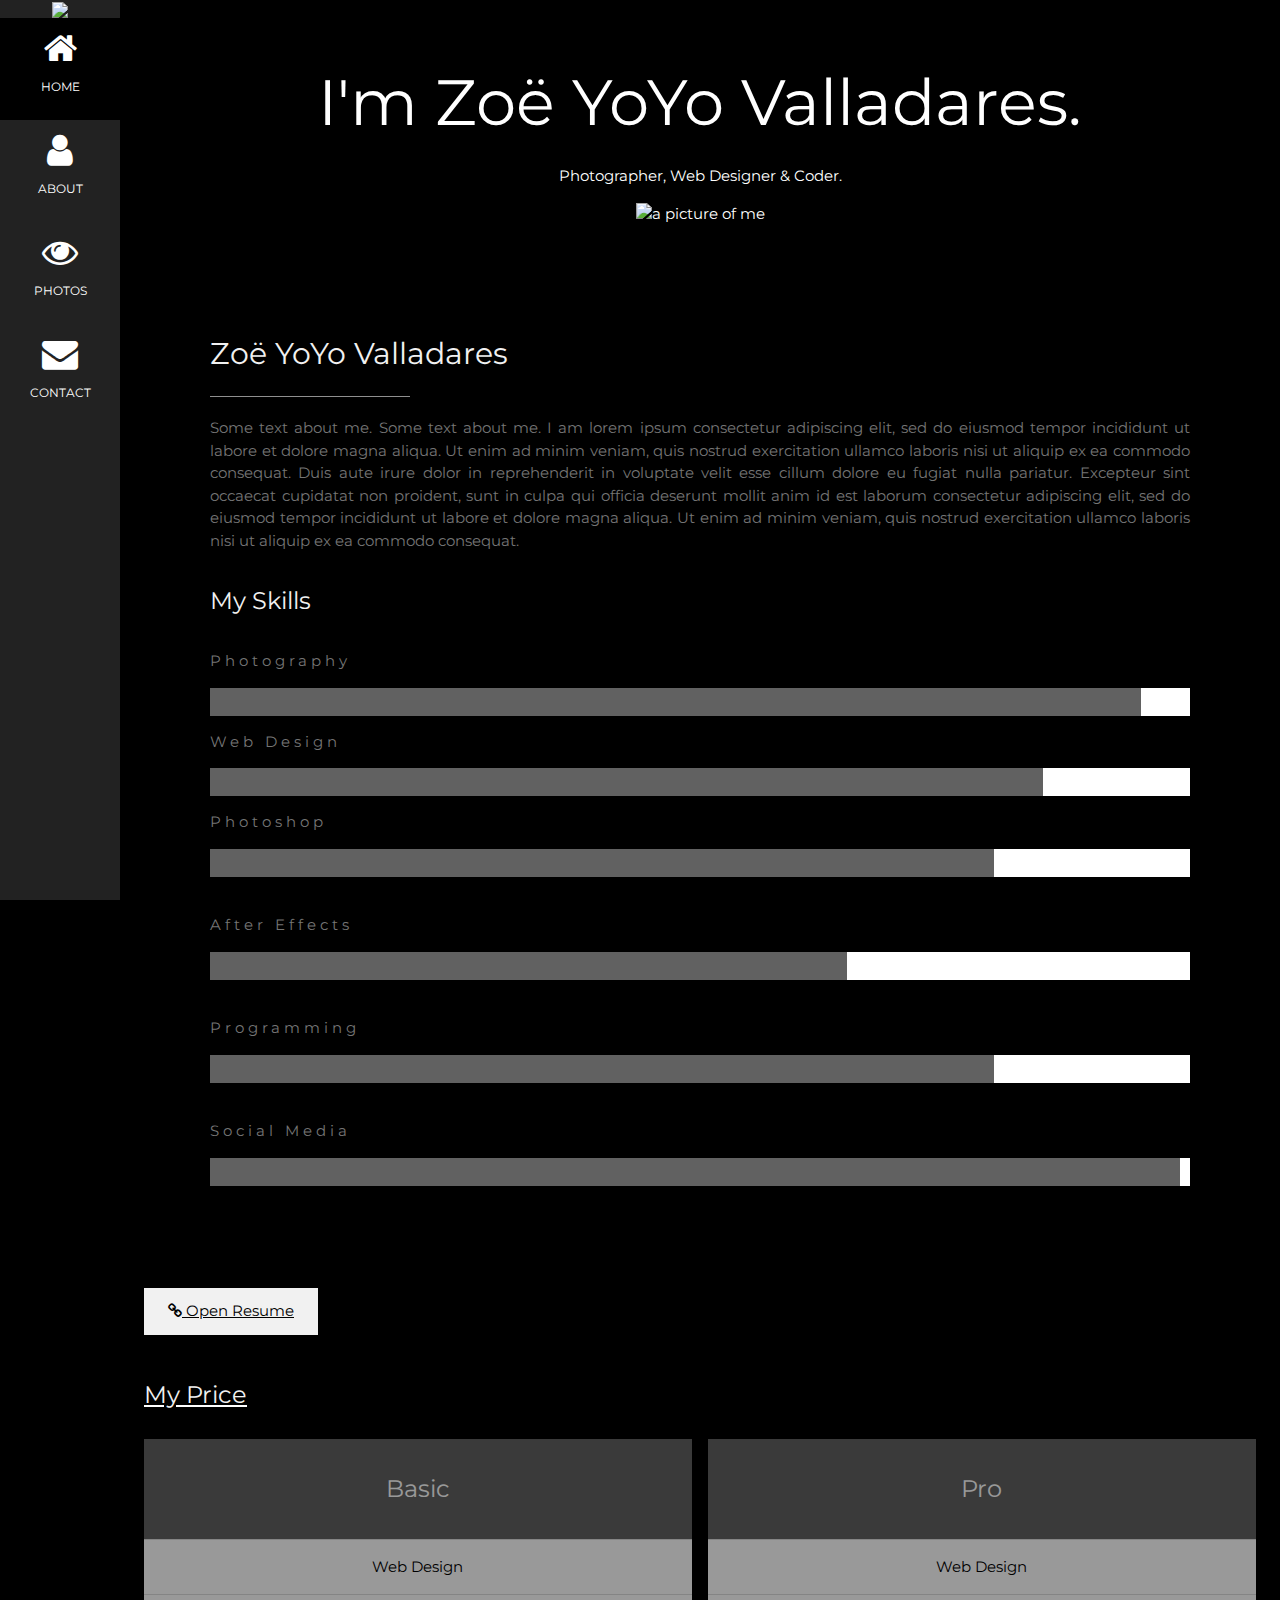
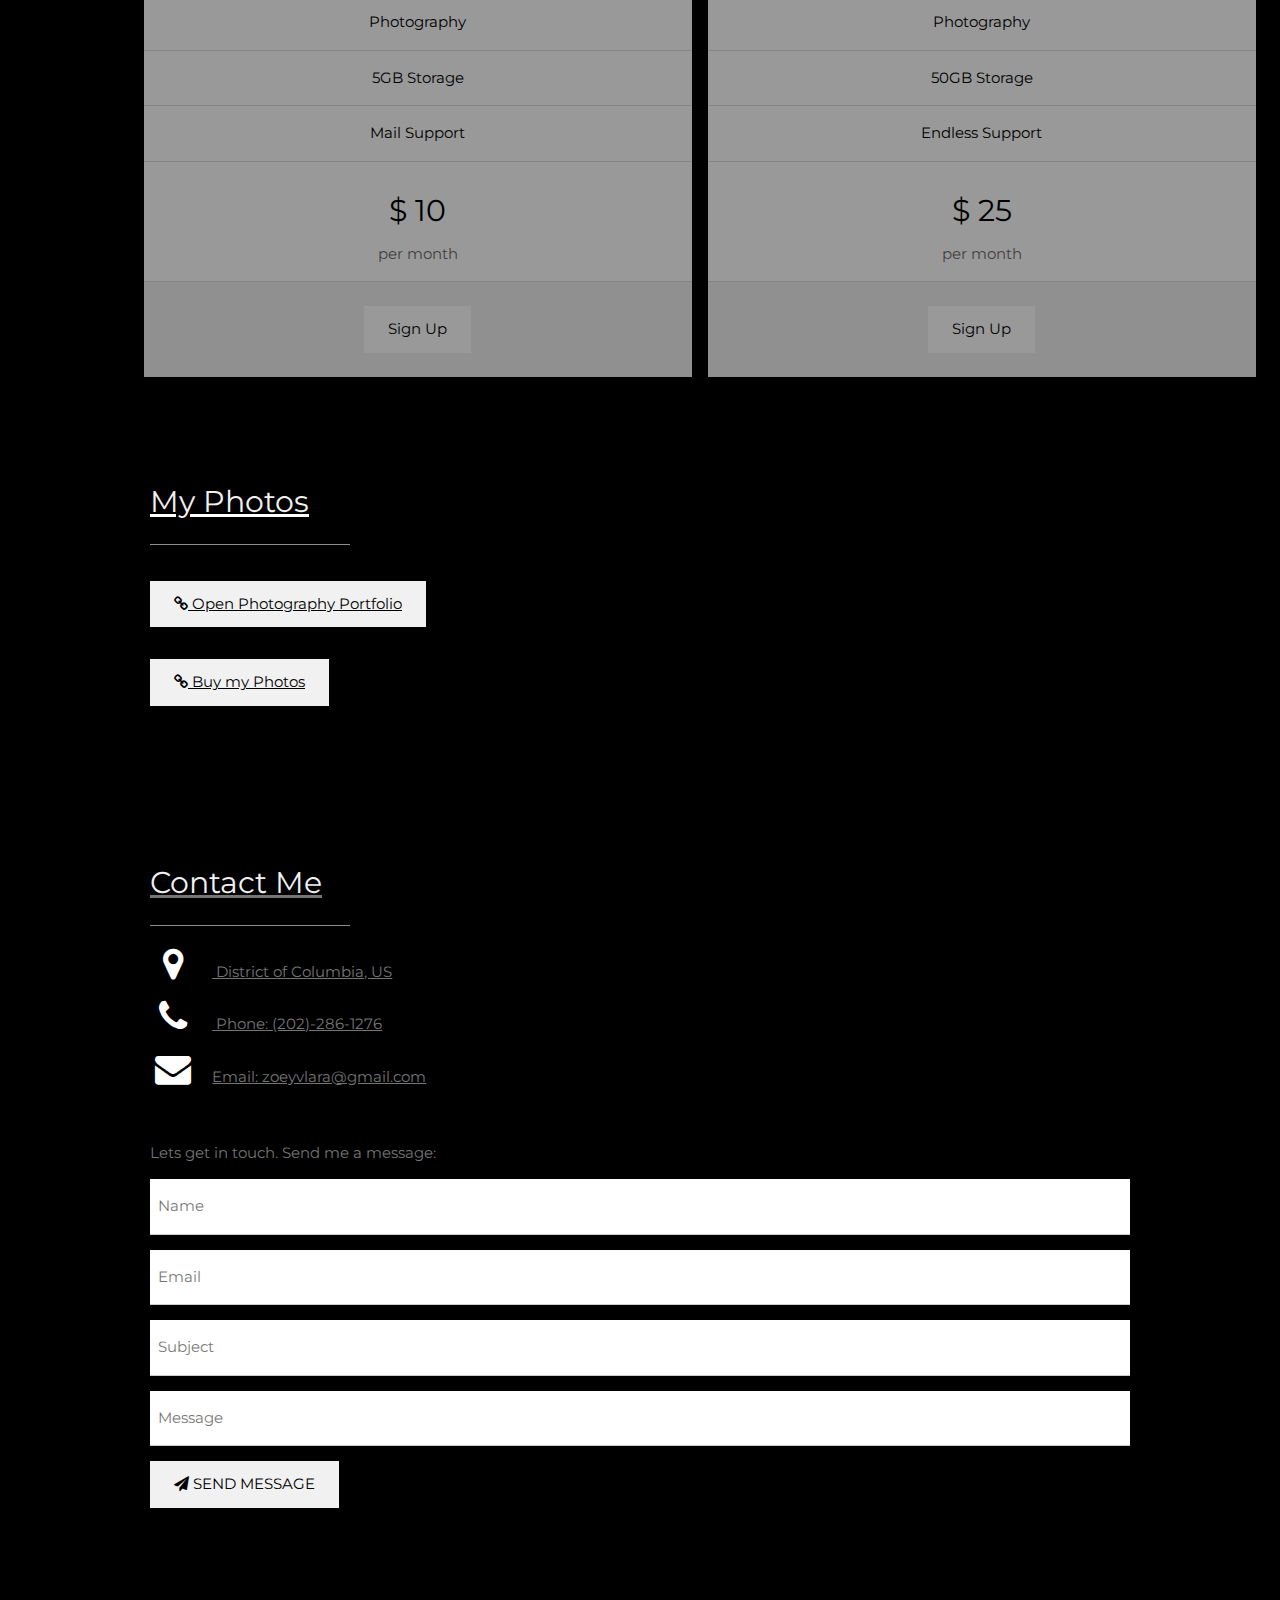
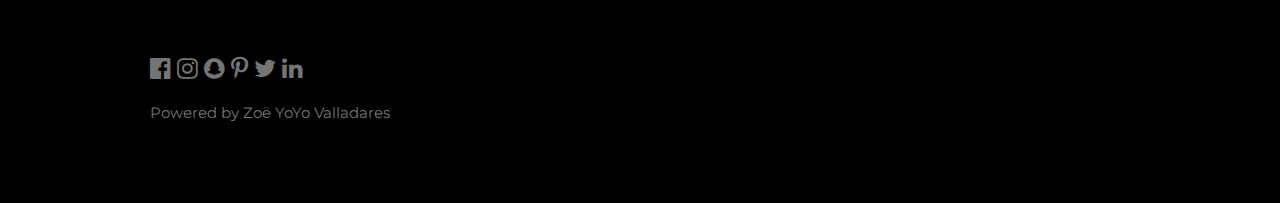
==== index.html @ cc7127c2 "first" ====
<!DOCTYPE html>
<html>
<title>Zoë Valladares</title>
<meta charset="UTF-8">
<meta name="viewport" content="width=device-width, initial-scale=1">
<link rel="stylesheet" href="main.css">
<link rel="stylesheet" href="https://fonts.googleapis.com/css?family=Montserrat">
<link rel="stylesheet" href="https://cdnjs.cloudflare.com/ajax/libs/font-awesome/4.7.0/css/font-awesome.min.css">
<style>
body, h1,h2,h3,h4,h5,h6 {font-family: "Montserrat", sans-serif}
.w3-row-padding img {margin-bottom: 12px}
/* Set the width of the sidebar to 120px */
.w3-sidebar {width: 120px;background: #222;}
/* Add a left margin to the "page content" that matches the width of the sidebar (120px) */
#main {margin-left: 120px}
/* Remove margins from "page content" on small screens */
@media only screen and (max-width: 600px) {#main {margin-left: 0}}
</style>
<body class="w3-black">

<!-- Icon Bar (Sidebar - hidden on small screens) -->
<nav class="w3-sidebar w3-bar-block w3-small w3-hide-small w3-center">
  <!-- Avatar image in top left corner -->
  <img src="me2.jpg" style="width:100%">
  <a href="#" class="w3-bar-item w3-button w3-padding-large w3-black">
    <i class="fa fa-home w3-xxlarge"></i>
    <p>HOME</p>
  </a>
  <a href="#about" class="w3-bar-item w3-button w3-padding-large w3-hover-black">
    <i class="fa fa-user w3-xxlarge"></i>
    <p>ABOUT</p>
  </a>
  <a href="#photos" class="w3-bar-item w3-button w3-padding-large w3-hover-black">
    <i class="fa fa-eye w3-xxlarge"></i>
    <p>PHOTOS</p>
  </a>
  <a href="#contact" class="w3-bar-item w3-button w3-padding-large w3-hover-black">
    <i class="fa fa-envelope w3-xxlarge"></i>
    <p>CONTACT</p>
  </a>
</nav>

<!-- Navbar on small screens (Hidden on medium and large screens) -->
<div class="w3-top w3-hide-large w3-hide-medium" id="myNavbar">
  <div class="w3-bar w3-black w3-opacity w3-hover-opacity-off w3-center w3-small">
    <a href="#" class="w3-bar-item w3-button" style="width:25% !important">HOME</a>
    <a href="#about" class="w3-bar-item w3-button" style="width:25% !important">ABOUT</a>
    <a href="#photos" class="w3-bar-item w3-button" style="width:25% !important">PHOTOS</a>
    <a href="#contact" class="w3-bar-item w3-button" style="width:25% !important">CONTACT</a>
  </div>
</div>

<!-- Page Content -->
<div class="w3-padding-large" id="main">
  <!-- Header/Home -->
  <header class="w3-container w3-padding-32 w3-center w3-black" id="home">
    <h1 class="w3-jumbo"><span class="w3-hide-small">I'm</span> Zoë YoYo Valladares.</h1>
    <p>Photographer, Web Designer & Coder.</p>
    <img src="me2.jpg" alt="a picture of me" class="w3-image" width="1080" height="1108">
  </header>

  <!-- About Section -->
  <div class="w3-content w3-justify w3-text-grey w3-padding-64" id="about">
    <h2 class="w3-text-light-grey">Zoë YoYo Valladares</h2>
    <hr style="width:200px" class="w3-opacity">
    <p>Some text about me. Some text about me. I am lorem ipsum consectetur adipiscing elit, sed do eiusmod tempor incididunt ut labore et dolore magna aliqua. Ut enim ad minim veniam, quis nostrud exercitation ullamco laboris nisi ut aliquip
      ex ea commodo consequat. Duis aute irure dolor in reprehenderit in voluptate velit esse cillum dolore eu fugiat nulla pariatur. Excepteur sint occaecat cupidatat non proident, sunt in culpa qui officia deserunt mollit anim id est laborum consectetur
      adipiscing elit, sed do eiusmod tempor incididunt ut labore et dolore magna aliqua. Ut enim ad minim veniam, quis nostrud exercitation ullamco laboris nisi ut aliquip ex ea commodo consequat.
    </p>
    <h3 class="w3-padding-16 w3-text-light-grey">My Skills</h3>
    <p class="w3-wide">Photography</p>
    <div class="w3-white">
      <div class="w3-dark-grey" style="height:28px;width:95%"></div>
    </div>
    <p class="w3-wide">Web Design</p>
    <div class="w3-white">
      <div class="w3-dark-grey" style="height:28px;width:85%"></div>
    </div>
    <p class="w3-wide">Photoshop</p>
    <div class="w3-white">
      <div class="w3-dark-grey" style="height:28px;width:80%"></div>
    </div><br>
     <p class="w3-wide">After Effects</p>
    <div class="w3-white">
      <div class="w3-dark-grey" style="height:28px;width:65%"></div>
    </div><br>
     <p class="w3-wide">Programming</p>
    <div class="w3-white">
      <div class="w3-dark-grey" style="height:28px;width:80%"></div>
    </div><br>
     <p class="w3-wide">Social Media</p>
    <div class="w3-white">
      <div class="w3-dark-grey" style="height:28px;width:99%"></div>
    </div><br>
    
    <!--<div class="w3-row w3-center w3-padding-16 w3-section w3-light-grey">
      <div class="w3-quarter w3-section">
        <span class="w3-xlarge">11+</span><br>
        Partners
      </div>
      <div class="w3-quarter w3-section">
        <span class="w3-xlarge">55+</span><br>
        Projects Done
      </div>
      <div class="w3-quarter w3-section">
        <span class="w3-xlarge">89+</span><br>
        Happy Clients
      </div>
      <div class="w3-quarter w3-section">
        <span class="w3-xlarge">150+</span><br>
        Meetings
      </div>-->
    </div>
    
    <div>
      <button class="w3-button w3-light-grey w3-padding-large w3-section">
      <i class="fa fa-link"></i><a target="_blank" href="https://docs.google.com/a/wlapcs.org/document/d/1OkEGEN0XFRZz5l8eRBFFAnxBskWBbnkLNzABNMWezNs/edit?usp=sharing"> Open Resume</button>
    </div>
    <!-- Grid for pricing tables -->
    <h3 class="w3-padding-16 w3-text-light-grey">My Price</h3>
    <div class="w3-row-padding" style="margin:0 -16px">
      <div class="w3-half w3-margin-bottom">
        <ul class="w3-ul w3-white w3-center w3-opacity w3-hover-opacity-off">
          <li class="w3-dark-grey w3-xlarge w3-padding-32">Basic</li>
          <li class="w3-padding-16">Web Design</li>
          <li class="w3-padding-16">Photography</li>
          <li class="w3-padding-16">5GB Storage</li>
          <li class="w3-padding-16">Mail Support</li>
          <li class="w3-padding-16">
            <h2>$ 10</h2>
            <span class="w3-opacity">per month</span>
          </li>
          <li class="w3-light-grey w3-padding-24">
            <button class="w3-button w3-white w3-padding-large w3-hover-black">Sign Up</button>
          </li>
        </ul>
      </div>

      <div class="w3-half">
        <ul class="w3-ul w3-white w3-center w3-opacity w3-hover-opacity-off">
          <li class="w3-dark-grey w3-xlarge w3-padding-32">Pro</li>
          <li class="w3-padding-16">Web Design</li>
          <li class="w3-padding-16">Photography</li>
          <li class="w3-padding-16">50GB Storage</li>
          <li class="w3-padding-16">Endless Support</li>
          <li class="w3-padding-16">
            <h2>$ 25</h2>
            <span class="w3-opacity">per month</span>
          </li>
          <li class="w3-light-grey w3-padding-24">
            <button class="w3-button w3-white w3-padding-large w3-hover-black">Sign Up</button>
          </li>
        </ul>
      </div>
    <!-- End Grid/Pricing tables -->
    </div>
  </div>
  
  <!-- Portfolio Section -->
  <div class="w3-padding-64 w3-content" id="photos">
    <h2 class="w3-text-light-grey">My Photos</h2>
    <hr style="width:200px" class="w3-opacity">
    <div>
        <button class="w3-button w3-light-grey w3-padding-large w3-section">
       <i class="fa fa-link"></i><a target="_blank" href="https://pink-hat-hacker.github.io/PhotographyWebsiteConcept/"> Open Photography Portfolio</button>
    </div>
    <div>
        <button class="w3-button w3-light-grey w3-padding-large w3-section">
       <i class="fa fa-link"></i><a target="_blank" href="#"> Buy my Photos</button>
    </div>
  <!-- End Portfolio Section -->
  </div>

  <!-- Contact Section -->
  <div class="w3-padding-64 w3-content w3-text-grey" id="contact">
    <h2 class="w3-text-light-grey">Contact Me</h2>
    <hr style="width:200px" class="w3-opacity">

    <div class="w3-section">
      <p><i class="fa fa-map-marker fa-fw w3-text-white w3-xxlarge w3-margin-right"></i> District of Columbia, US</p>
      <p><i class="fa fa-phone fa-fw w3-text-white w3-xxlarge w3-margin-right"></i> Phone: (202)-286-1276</p>
      <p><i class="fa fa-envelope fa-fw w3-text-white w3-xxlarge w3-margin-right"> </i><a target="_blank" href="mailto:zoeyvlara@gmail.com">Email: zoeyvlara@gmail.com</a> </p>
    </div><br>
    <p>Lets get in touch. Send me a message:</p>

    <form action="/action_page.php" target="_blank">
      <p><input class="w3-input w3-padding-16" type="text" placeholder="Name" required name="Name"></p>
      <p><input class="w3-input w3-padding-16" type="text" placeholder="Email" required name="Email"></p>
      <p><input class="w3-input w3-padding-16" type="text" placeholder="Subject" required name="Subject"></p>
      <p><input class="w3-input w3-padding-16" type="text" placeholder="Message" required name="Message"></p>
      <p>
        <button class="w3-button w3-light-grey w3-padding-large" type="submit">
          <i class="fa fa-paper-plane"></i> SEND MESSAGE
        </button>
      </p>
    </form>
  <!-- End Contact Section -->
  </div>
  
    <!-- Footer -->
  <footer class="w3-content w3-padding-64 w3-text-grey w3-xlarge">
    <i class="fa fa-facebook-official w3-hover-opacity"></i>
    <i class="fa fa-instagram w3-hover-opacity"></i>
    <i class="fa fa-snapchat w3-hover-opacity"></i>
    <i class="fa fa-pinterest-p w3-hover-opacity"></i>
    <i class="fa fa-twitter w3-hover-opacity"></i>
    <i class="fa fa-linkedin w3-hover-opacity"></i>
    <p class="w3-medium">Powered by Zoë YoYo Valladares</p>
  <!-- End footer -->
  </footer>

<!-- END PAGE CONTENT -->
</div>

</body>
</html>
---- main.css ----
/* W3.CSS 4.05 October 2017 by Jan Egil and Borge Refsnes */
html{box-sizing:border-box}*,*:before,*:after{box-sizing:inherit}
/* Extract from normalize.css by Nicolas Gallagher and Jonathan Neal git.io/normalize */
html{-ms-text-size-adjust:100%;-webkit-text-size-adjust:100%}body{margin:0}
article,aside,details,figcaption,figure,footer,header,main,menu,nav,section,summary{display:block}
audio,canvas,progress,video{display:inline-block}progress{vertical-align:baseline}
audio:not([controls]){display:none;height:0}[hidden],template{display:none}
a{background-color:transparent;-webkit-text-decoration-skip:objects}
a:active,a:hover{outline-width:0}abbr[title]{border-bottom:none;text-decoration:underline;text-decoration:underline dotted}
dfn{font-style:italic}mark{background:#ff0;color:#000}
small{font-size:80%}sub,sup{font-size:75%;line-height:0;position:relative;vertical-align:baseline}
sub{bottom:-0.25em}sup{top:-0.5em}figure{margin:1em 40px}img{border-style:none}svg:not(:root){overflow:hidden}
code,kbd,pre,samp{font-family:monospace,monospace;font-size:1em}hr{box-sizing:content-box;height:0;overflow:visible}
button,input,select,textarea{font:inherit;margin:0}optgroup{font-weight:bold}
button,input{overflow:visible}button,select{text-transform:none}
button,html [type=button],[type=reset],[type=submit]{-webkit-appearance:button}
button::-moz-focus-inner, [type=button]::-moz-focus-inner, [type=reset]::-moz-focus-inner, [type=submit]::-moz-focus-inner{border-style:none;padding:0}
button:-moz-focusring, [type=button]:-moz-focusring, [type=reset]:-moz-focusring, [type=submit]:-moz-focusring{outline:1px dotted ButtonText}
fieldset{border:1px solid #c0c0c0;margin:0 2px;padding:.35em .625em .75em}
legend{color:inherit;display:table;max-width:100%;padding:0;white-space:normal}textarea{overflow:auto}
[type=checkbox],[type=radio]{padding:0}
[type=number]::-webkit-inner-spin-button,[type=number]::-webkit-outer-spin-button{height:auto}
[type=search]{-webkit-appearance:textfield;outline-offset:-2px}
[type=search]::-webkit-search-cancel-button,[type=search]::-webkit-search-decoration{-webkit-appearance:none}
::-webkit-input-placeholder{color:inherit;opacity:0.54}
::-webkit-file-upload-button{-webkit-appearance:button;font:inherit}
/* End extract */
html,body{font-family:Verdana,sans-serif;font-size:15px;line-height:1.5}html{overflow-x:hidden}
h1{font-size:36px}h2{font-size:30px}h3{font-size:24px}h4{font-size:20px}h5{font-size:18px}h6{font-size:16px}.w3-serif{font-family:serif}
h1,h2,h3,h4,h5,h6{font-family:"Segoe UI",Arial,sans-serif;font-weight:400;margin:10px 0}.w3-wide{letter-spacing:4px}
hr{border:0;border-top:1px solid #eee;margin:20px 0}
.w3-image{max-width:100%;height:auto}img{margin-bottom:-5px}a{color:inherit}
.w3-table,.w3-table-all{border-collapse:collapse;border-spacing:0;width:100%;display:table}.w3-table-all{border:1px solid #ccc}
.w3-bordered tr,.w3-table-all tr{border-bottom:1px solid #ddd}.w3-striped tbody tr:nth-child(even){background-color:#f1f1f1}
.w3-table-all tr:nth-child(odd){background-color:#fff}.w3-table-all tr:nth-child(even){background-color:#f1f1f1}
.w3-hoverable tbody tr:hover,.w3-ul.w3-hoverable li:hover{background-color:#ccc}.w3-centered tr th,.w3-centered tr td{text-align:center}
.w3-table td,.w3-table th,.w3-table-all td,.w3-table-all th{padding:8px 8px;display:table-cell;text-align:left;vertical-align:top}
.w3-table th:first-child,.w3-table td:first-child,.w3-table-all th:first-child,.w3-table-all td:first-child{padding-left:16px}
.w3-btn,.w3-button{border:none;display:inline-block;outline:0;padding:8px 16px;vertical-align:middle;overflow:hidden;text-decoration:none;color:inherit;background-color:inherit;text-align:center;cursor:pointer;white-space:nowrap}
.w3-btn:hover{box-shadow:0 8px 16px 0 rgba(0,0,0,0.2),0 6px 20px 0 rgba(0,0,0,0.19)}
.w3-btn,.w3-button{-webkit-touch-callout:none;-webkit-user-select:none;-khtml-user-select:none;-moz-user-select:none;-ms-user-select:none;user-select:none}   
.w3-disabled,.w3-btn:disabled,.w3-button:disabled{cursor:not-allowed;opacity:0.3}.w3-disabled *,:disabled *{pointer-events:none}
.w3-btn.w3-disabled:hover,.w3-btn:disabled:hover{box-shadow:none}
.w3-badge,.w3-tag{background-color:#000;color:#fff;display:inline-block;padding-left:8px;padding-right:8px;text-align:center}.w3-badge{border-radius:50%}
.w3-ul{list-style-type:none;padding:0;margin:0}.w3-ul li{padding:8px 16px;border-bottom:1px solid #ddd}.w3-ul li:last-child{border-bottom:none}
.w3-tooltip,.w3-display-container{position:relative}.w3-tooltip .w3-text{display:none}.w3-tooltip:hover .w3-text{display:inline-block}
.w3-ripple:active{opacity:0.5}.w3-ripple{transition:opacity 0s}
.w3-input{padding:8px;display:block;border:none;border-bottom:1px solid #ccc;width:100%}
.w3-select{padding:9px 0;width:100%;border:none;border-bottom:1px solid #ccc}
.w3-dropdown-click,.w3-dropdown-hover{position:relative;display:inline-block;cursor:pointer}
.w3-dropdown-hover:hover .w3-dropdown-content{display:block;z-index:1}
.w3-dropdown-hover:first-child,.w3-dropdown-click:hover{background-color:#ccc;color:#000}
.w3-dropdown-hover:hover > .w3-button:first-child,.w3-dropdown-click:hover > .w3-button:first-child{background-color:#ccc;color:#000}
.w3-dropdown-content{cursor:auto;color:#000;background-color:#fff;display:none;position:absolute;min-width:160px;margin:0;padding:0}
.w3-check,.w3-radio{width:24px;height:24px;position:relative;top:6px}
.w3-sidebar{height:100%;width:200px;background-color:#fff;position:fixed!important;z-index:1;overflow:auto}
.w3-bar-block .w3-dropdown-hover,.w3-bar-block .w3-dropdown-click{width:100%}
.w3-bar-block .w3-dropdown-hover .w3-dropdown-content,.w3-bar-block .w3-dropdown-click .w3-dropdown-content{min-width:100%}
.w3-bar-block .w3-dropdown-hover .w3-button,.w3-bar-block .w3-dropdown-click .w3-button{width:100%;text-align:left;padding:8px 16px}
.w3-main,#main{transition:margin-left .4s}
.w3-modal{z-index:3;display:none;padding-top:100px;position:fixed;left:0;top:0;width:100%;height:100%;overflow:auto;background-color:rgb(0,0,0);background-color:rgba(0,0,0,0.4)}
.w3-modal-content{margin:auto;background-color:#fff;position:relative;padding:0;outline:0;width:600px}
.w3-bar{width:100%;overflow:hidden}.w3-center .w3-bar{display:inline-block;width:auto}
.w3-bar .w3-bar-item{padding:8px 16px;float:left;width:auto;border:none;outline:none;display:block}
.w3-bar .w3-dropdown-hover,.w3-bar .w3-dropdown-click{position:static;float:left}
.w3-bar .w3-button{white-space:normal}
.w3-bar-block .w3-bar-item{width:100%;display:block;padding:8px 16px;text-align:left;border:none;outline:none;white-space:normal;float:none}
.w3-bar-block.w3-center .w3-bar-item{text-align:center}.w3-block{display:block;width:100%}
.w3-responsive{display:block;overflow-x:auto}
.w3-container:after,.w3-container:before,.w3-panel:after,.w3-panel:before,.w3-row:after,.w3-row:before,.w3-row-padding:after,.w3-row-padding:before,
.w3-cell-row:before,.w3-cell-row:after,.w3-clear:after,.w3-clear:before,.w3-bar:before,.w3-bar:after{content:"";display:table;clear:both}
.w3-col,.w3-half,.w3-third,.w3-twothird,.w3-threequarter,.w3-quarter{float:left;width:100%}
.w3-col.s1{width:8.33333%}.w3-col.s2{width:16.66666%}.w3-col.s3{width:24.99999%}.w3-col.s4{width:33.33333%}
.w3-col.s5{width:41.66666%}.w3-col.s6{width:49.99999%}.w3-col.s7{width:58.33333%}.w3-col.s8{width:66.66666%}
.w3-col.s9{width:74.99999%}.w3-col.s10{width:83.33333%}.w3-col.s11{width:91.66666%}.w3-col.s12{width:99.99999%}
@media (min-width:601px){.w3-col.m1{width:8.33333%}.w3-col.m2{width:16.66666%}.w3-col.m3,.w3-quarter{width:24.99999%}.w3-col.m4,.w3-third{width:33.33333%}
.w3-col.m5{width:41.66666%}.w3-col.m6,.w3-half{width:49.99999%}.w3-col.m7{width:58.33333%}.w3-col.m8,.w3-twothird{width:66.66666%}
.w3-col.m9,.w3-threequarter{width:74.99999%}.w3-col.m10{width:83.33333%}.w3-col.m11{width:91.66666%}.w3-col.m12{width:99.99999%}}
@media (min-width:993px){.w3-col.l1{width:8.33333%}.w3-col.l2{width:16.66666%}.w3-col.l3{width:24.99999%}.w3-col.l4{width:33.33333%}
.w3-col.l5{width:41.66666%}.w3-col.l6{width:49.99999%}.w3-col.l7{width:58.33333%}.w3-col.l8{width:66.66666%}
.w3-col.l9{width:74.99999%}.w3-col.l10{width:83.33333%}.w3-col.l11{width:91.66666%}.w3-col.l12{width:99.99999%}}
.w3-content{max-width:980px;margin:auto}.w3-rest{overflow:hidden}
.w3-cell-row{display:table;width:100%}.w3-cell{display:table-cell}
.w3-cell-top{vertical-align:top}.w3-cell-middle{vertical-align:middle}.w3-cell-bottom{vertical-align:bottom}
.w3-hide{display:none!important}.w3-show-block,.w3-show{display:block!important}.w3-show-inline-block{display:inline-block!important}
@media (max-width:600px){.w3-modal-content{margin:0 10px;width:auto!important}.w3-modal{padding-top:30px}
.w3-dropdown-hover.w3-mobile .w3-dropdown-content,.w3-dropdown-click.w3-mobile .w3-dropdown-content{position:relative}	
.w3-hide-small{display:none!important}.w3-mobile{display:block;width:100%!important}.w3-bar-item.w3-mobile,.w3-dropdown-hover.w3-mobile,.w3-dropdown-click.w3-mobile{text-align:center}
.w3-dropdown-hover.w3-mobile,.w3-dropdown-hover.w3-mobile .w3-btn,.w3-dropdown-hover.w3-mobile .w3-button,.w3-dropdown-click.w3-mobile,.w3-dropdown-click.w3-mobile .w3-btn,.w3-dropdown-click.w3-mobile .w3-button{width:100%}}
@media (max-width:768px){.w3-modal-content{width:500px}.w3-modal{padding-top:50px}}
@media (min-width:993px){.w3-modal-content{width:900px}.w3-hide-large{display:none!important}.w3-sidebar.w3-collapse{display:block!important}}
@media (max-width:992px) and (min-width:601px){.w3-hide-medium{display:none!important}}
@media (max-width:992px){.w3-sidebar.w3-collapse{display:none}.w3-main{margin-left:0!important;margin-right:0!important}}
.w3-top,.w3-bottom{position:fixed;width:100%;z-index:1}.w3-top{top:0}.w3-bottom{bottom:0}
.w3-overlay{position:fixed;display:none;width:100%;height:100%;top:0;left:0;right:0;bottom:0;background-color:rgba(0,0,0,0.5);z-index:2}
.w3-display-topleft{position:absolute;left:0;top:0}.w3-display-topright{position:absolute;right:0;top:0}
.w3-display-bottomleft{position:absolute;left:0;bottom:0}.w3-display-bottomright{position:absolute;right:0;bottom:0}
.w3-display-middle{position:absolute;top:50%;left:50%;transform:translate(-50%,-50%);-ms-transform:translate(-50%,-50%)}
.w3-display-left{position:absolute;top:50%;left:0%;transform:translate(0%,-50%);-ms-transform:translate(-0%,-50%)}
.w3-display-right{position:absolute;top:50%;right:0%;transform:translate(0%,-50%);-ms-transform:translate(0%,-50%)}
.w3-display-topmiddle{position:absolute;left:50%;top:0;transform:translate(-50%,0%);-ms-transform:translate(-50%,0%)}
.w3-display-bottommiddle{position:absolute;left:50%;bottom:0;transform:translate(-50%,0%);-ms-transform:translate(-50%,0%)}
.w3-display-container:hover .w3-display-hover{display:block}.w3-display-container:hover span.w3-display-hover{display:inline-block}.w3-display-hover{display:none}
.w3-display-position{position:absolute}
.w3-circle{border-radius:50%}
.w3-round-small{border-radius:2px}.w3-round,.w3-round-medium{border-radius:4px}.w3-round-large{border-radius:8px}.w3-round-xlarge{border-radius:16px}.w3-round-xxlarge{border-radius:32px}
.w3-row-padding,.w3-row-padding>.w3-half,.w3-row-padding>.w3-third,.w3-row-padding>.w3-twothird,.w3-row-padding>.w3-threequarter,.w3-row-padding>.w3-quarter,.w3-row-padding>.w3-col{padding:0 8px}
.w3-container,.w3-panel{padding:0.01em 16px}.w3-panel{margin-top:16px;margin-bottom:16px}
.w3-code,.w3-codespan{font-family:Consolas,"courier new";font-size:16px}
.w3-code{width:auto;background-color:#fff;padding:8px 12px;border-left:4px solid #4CAF50;word-wrap:break-word}
.w3-codespan{color:crimson;background-color:#f1f1f1;padding-left:4px;padding-right:4px;font-size:110%}
.w3-card,.w3-card-2{box-shadow:0 2px 5px 0 rgba(0,0,0,0.16),0 2px 10px 0 rgba(0,0,0,0.12)}
.w3-card-4,.w3-hover-shadow:hover{box-shadow:0 4px 10px 0 rgba(0,0,0,0.2),0 4px 20px 0 rgba(0,0,0,0.19)}
.w3-spin{animation:w3-spin 2s infinite linear}@keyframes w3-spin{0%{transform:rotate(0deg)}100%{transform:rotate(359deg)}}
.w3-animate-fading{animation:fading 10s infinite}@keyframes fading{0%{opacity:0}50%{opacity:1}100%{opacity:0}}
.w3-animate-opacity{animation:opac 0.8s}@keyframes opac{from{opacity:0} to{opacity:1}}
.w3-animate-top{position:relative;animation:animatetop 0.4s}@keyframes animatetop{from{top:-300px;opacity:0} to{top:0;opacity:1}}
.w3-animate-left{position:relative;animation:animateleft 0.4s}@keyframes animateleft{from{left:-300px;opacity:0} to{left:0;opacity:1}}
.w3-animate-right{position:relative;animation:animateright 0.4s}@keyframes animateright{from{right:-300px;opacity:0} to{right:0;opacity:1}}
.w3-animate-bottom{position:relative;animation:animatebottom 0.4s}@keyframes animatebottom{from{bottom:-300px;opacity:0} to{bottom:0;opacity:1}}
.w3-animate-zoom {animation:animatezoom 0.6s}@keyframes animatezoom{from{transform:scale(0)} to{transform:scale(1)}}
.w3-animate-input{transition:width 0.4s ease-in-out}.w3-animate-input:focus{width:100%!important}
.w3-opacity,.w3-hover-opacity:hover{opacity:0.60}.w3-opacity-off,.w3-hover-opacity-off:hover{opacity:1}
.w3-opacity-max{opacity:0.25}.w3-opacity-min{opacity:0.75}
.w3-greyscale-max,.w3-grayscale-max,.w3-hover-greyscale:hover,.w3-hover-grayscale:hover{filter:grayscale(100%)}
.w3-greyscale,.w3-grayscale{filter:grayscale(75%)}.w3-greyscale-min,.w3-grayscale-min{filter:grayscale(50%)}
.w3-sepia{filter:sepia(75%)}.w3-sepia-max,.w3-hover-sepia:hover{filter:sepia(100%)}.w3-sepia-min{filter:sepia(50%)}
.w3-tiny{font-size:10px!important}.w3-small{font-size:12px!important}.w3-medium{font-size:15px!important}.w3-large{font-size:18px!important}
.w3-xlarge{font-size:24px!important}.w3-xxlarge{font-size:36px!important}.w3-xxxlarge{font-size:48px!important}.w3-jumbo{font-size:64px!important}
.w3-left-align{text-align:left!important}.w3-right-align{text-align:right!important}.w3-justify{text-align:justify!important}.w3-center{text-align:center!important}
.w3-border-0{border:0!important}.w3-border{border:1px solid #ccc!important}
.w3-border-top{border-top:1px solid #ccc!important}.w3-border-bottom{border-bottom:1px solid #ccc!important}
.w3-border-left{border-left:1px solid #ccc!important}.w3-border-right{border-right:1px solid #ccc!important}
.w3-topbar{border-top:6px solid #ccc!important}.w3-bottombar{border-bottom:6px solid #ccc!important}
.w3-leftbar{border-left:6px solid #ccc!important}.w3-rightbar{border-right:6px solid #ccc!important}
.w3-section,.w3-code{margin-top:16px!important;margin-bottom:16px!important}
.w3-margin{margin:16px!important}.w3-margin-top{margin-top:16px!important}.w3-margin-bottom{margin-bottom:16px!important}
.w3-margin-left{margin-left:16px!important}.w3-margin-right{margin-right:16px!important}
.w3-padding-small{padding:4px 8px!important}.w3-padding{padding:8px 16px!important}.w3-padding-large{padding:12px 24px!important}
.w3-padding-16{padding-top:16px!important;padding-bottom:16px!important}.w3-padding-24{padding-top:24px!important;padding-bottom:24px!important}
.w3-padding-32{padding-top:32px!important;padding-bottom:32px!important}.w3-padding-48{padding-top:48px!important;padding-bottom:48px!important}
.w3-padding-64{padding-top:64px!important;padding-bottom:64px!important}
.w3-left{float:left!important}.w3-right{float:right!important}
.w3-button:hover{color:#000!important;background-color:#ccc!important}
.w3-transparent,.w3-hover-none:hover{background-color:transparent!important}
.w3-hover-none:hover{box-shadow:none!important}
/* Colors */
.w3-amber,.w3-hover-amber:hover{color:#000!important;background-color:#ffc107!important}
.w3-aqua,.w3-hover-aqua:hover{color:#000!important;background-color:#00ffff!important}
.w3-blue,.w3-hover-blue:hover{color:#fff!important;background-color:#2196F3!important}
.w3-light-blue,.w3-hover-light-blue:hover{color:#000!important;background-color:#87CEEB!important}
.w3-brown,.w3-hover-brown:hover{color:#fff!important;background-color:#795548!important}
.w3-cyan,.w3-hover-cyan:hover{color:#000!important;background-color:#00bcd4!important}
.w3-blue-grey,.w3-hover-blue-grey:hover,.w3-blue-gray,.w3-hover-blue-gray:hover{color:#fff!important;background-color:#607d8b!important}
.w3-green,.w3-hover-green:hover{color:#fff!important;background-color:#4CAF50!important}
.w3-light-green,.w3-hover-light-green:hover{color:#000!important;background-color:#8bc34a!important}
.w3-indigo,.w3-hover-indigo:hover{color:#fff!important;background-color:#3f51b5!important}
.w3-khaki,.w3-hover-khaki:hover{color:#000!important;background-color:#f0e68c!important}
.w3-lime,.w3-hover-lime:hover{color:#000!important;background-color:#cddc39!important}
.w3-orange,.w3-hover-orange:hover{color:#000!important;background-color:#ff9800!important}
.w3-deep-orange,.w3-hover-deep-orange:hover{color:#fff!important;background-color:#ff5722!important}
.w3-pink,.w3-hover-pink:hover{color:#fff!important;background-color:#e91e63!important}
.w3-purple,.w3-hover-purple:hover{color:#fff!important;background-color:#9c27b0!important}
.w3-deep-purple,.w3-hover-deep-purple:hover{color:#fff!important;background-color:#673ab7!important}
.w3-red,.w3-hover-red:hover{color:#fff!important;background-color:#f44336!important}
.w3-sand,.w3-hover-sand:hover{color:#000!important;background-color:#fdf5e6!important}
.w3-teal,.w3-hover-teal:hover{color:#fff!important;background-color:#009688!important}
.w3-yellow,.w3-hover-yellow:hover{color:#000!important;background-color:#ffeb3b!important}
.w3-white,.w3-hover-white:hover{color:#000!important;background-color:#fff!important}
.w3-black,.w3-hover-black:hover{color:#fff!important;background-color:#000!important}
.w3-grey,.w3-hover-grey:hover,.w3-gray,.w3-hover-gray:hover{color:#000!important;background-color:#bbb!important}
.w3-light-grey,.w3-hover-light-grey:hover,.w3-light-gray,.w3-hover-light-gray:hover{color:#000!important;background-color:#f1f1f1!important}
.w3-dark-grey,.w3-hover-dark-grey:hover,.w3-dark-gray,.w3-hover-dark-gray:hover{color:#fff!important;background-color:#616161!important}
.w3-pale-red,.w3-hover-pale-red:hover{color:#000!important;background-color:#ffdddd!important}
.w3-pale-green,.w3-hover-pale-green:hover{color:#000!important;background-color:#ddffdd!important}
.w3-pale-yellow,.w3-hover-pale-yellow:hover{color:#000!important;background-color:#ffffcc!important}
.w3-pale-blue,.w3-hover-pale-blue:hover{color:#000!important;background-color:#ddffff!important}
.w3-text-red,.w3-hover-text-red:hover{color:#f44336!important}
.w3-text-green,.w3-hover-text-green:hover{color:#4CAF50!important}
.w3-text-blue,.w3-hover-text-blue:hover{color:#2196F3!important}
.w3-text-yellow,.w3-hover-text-yellow:hover{color:#ffeb3b!important}
.w3-text-white,.w3-hover-text-white:hover{color:#fff!important}
.w3-text-black,.w3-hover-text-black:hover{color:#000!important}
.w3-text-grey,.w3-hover-text-grey:hover,.w3-text-gray,.w3-hover-text-gray:hover{color:#757575!important}
.w3-text-amber{color:#ffc107!important}
.w3-text-aqua{color:#00ffff!important}
.w3-text-light-blue{color:#87CEEB!important}
.w3-text-brown{color:#795548!important}
.w3-text-cyan{color:#00bcd4!important}
.w3-text-blue-grey,.w3-text-blue-gray{color:#607d8b!important}
.w3-text-light-green{color:#8bc34a!important}
.w3-text-indigo{color:#3f51b5!important}
.w3-text-khaki{color:#b4aa50!important}
.w3-text-lime{color:#cddc39!important}
.w3-text-orange{color:#ff9800!important}
.w3-text-deep-orange{color:#ff5722!important}
.w3-text-pink{color:#e91e63!important}
.w3-text-purple{color:#9c27b0!important}
.w3-text-deep-purple{color:#673ab7!important}
.w3-text-sand{color:#fdf5e6!important}
.w3-text-teal{color:#009688!important}
.w3-text-light-grey,.w3-hover-text-light-grey:hover,.w3-text-light-gray,.w3-hover-text-light-gray:hover{color:#f1f1f1!important}
.w3-text-dark-grey,.w3-hover-text-dark-grey:hover,.w3-text-dark-gray,.w3-hover-text-dark-gray:hover{color:#3a3a3a!important}
.w3-border-red,.w3-hover-border-red:hover{border-color:#f44336!important}
.w3-border-green,.w3-hover-border-green:hover{border-color:#4CAF50!important}
.w3-border-blue,.w3-hover-border-blue:hover{border-color:#2196F3!important}
.w3-border-yellow,.w3-hover-border-yellow:hover{border-color:#ffeb3b!important}
.w3-border-white,.w3-hover-border-white:hover{border-color:#fff!important}
.w3-border-black,.w3-hover-border-black:hover{border-color:#000!important}
.w3-border-grey,.w3-hover-border-grey:hover,.w3-border-gray,.w3-hover-border-gray:hover{border-color:#bbb!important}
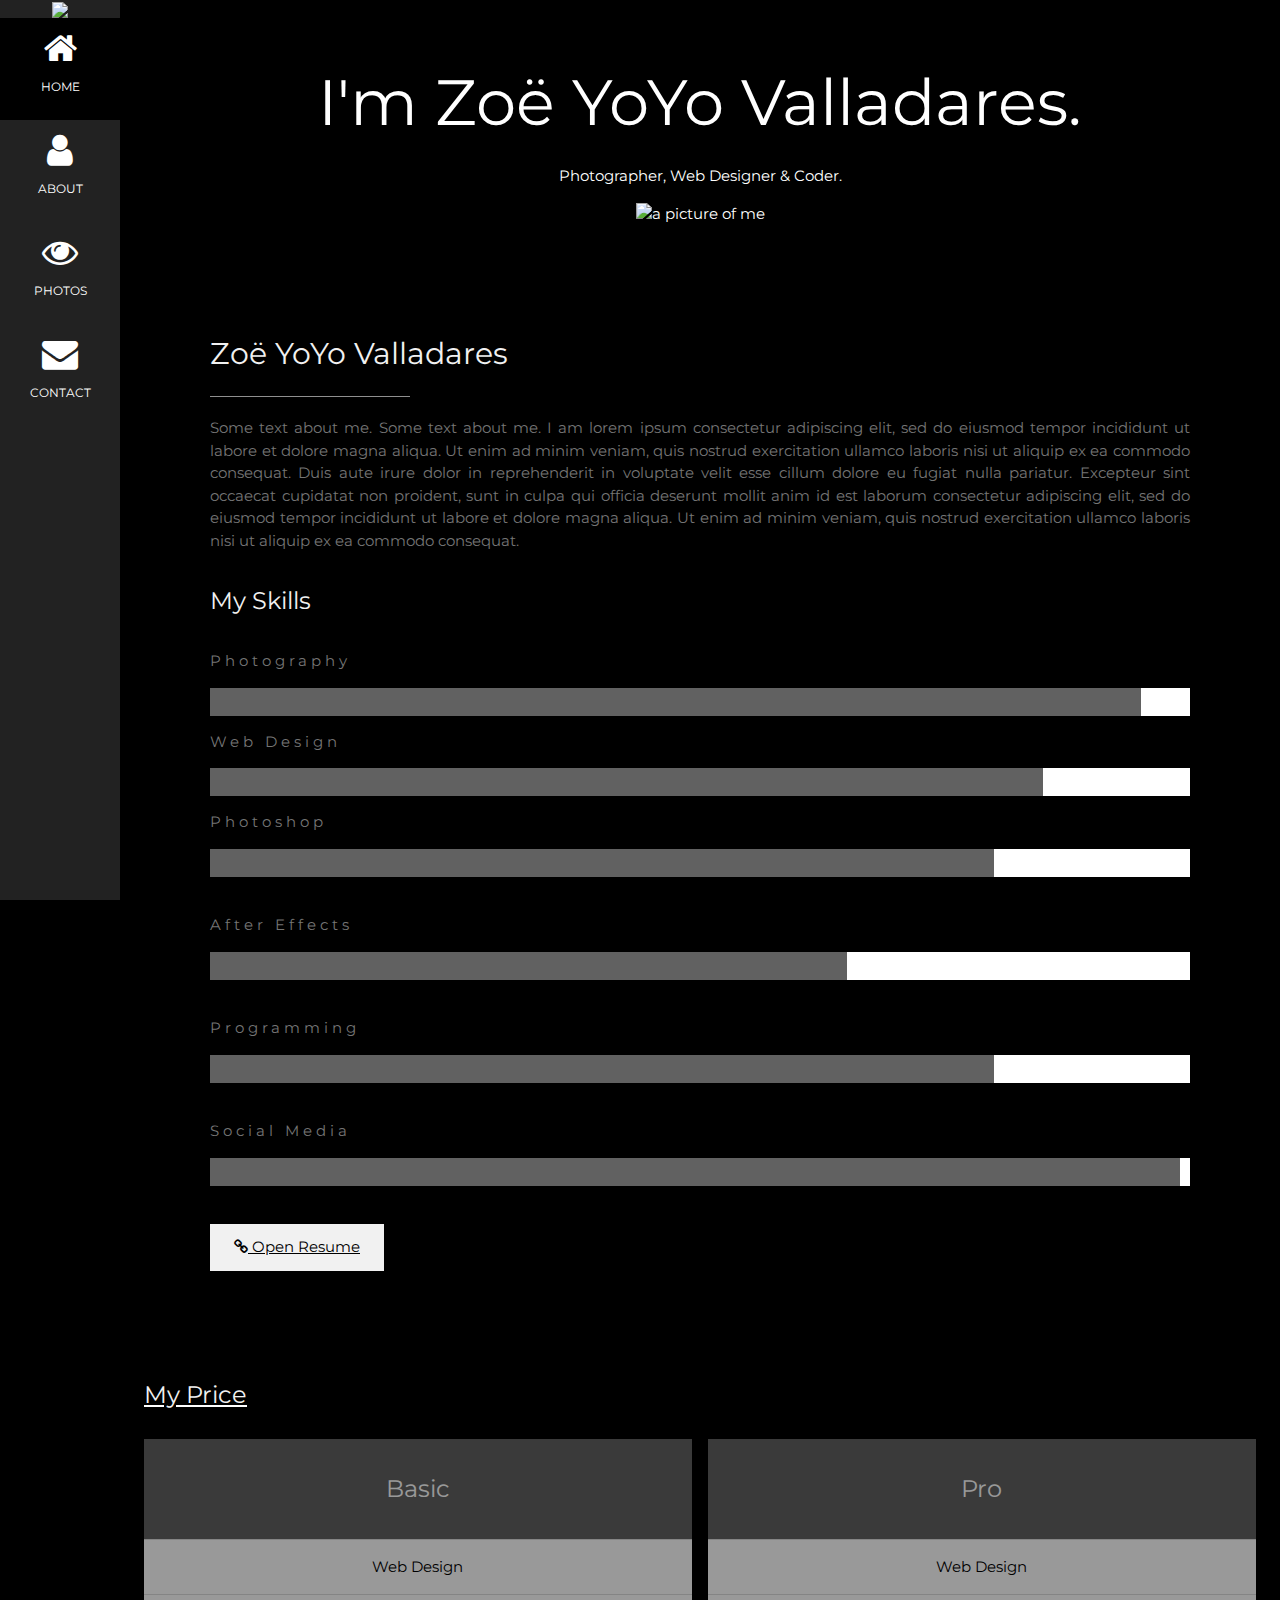
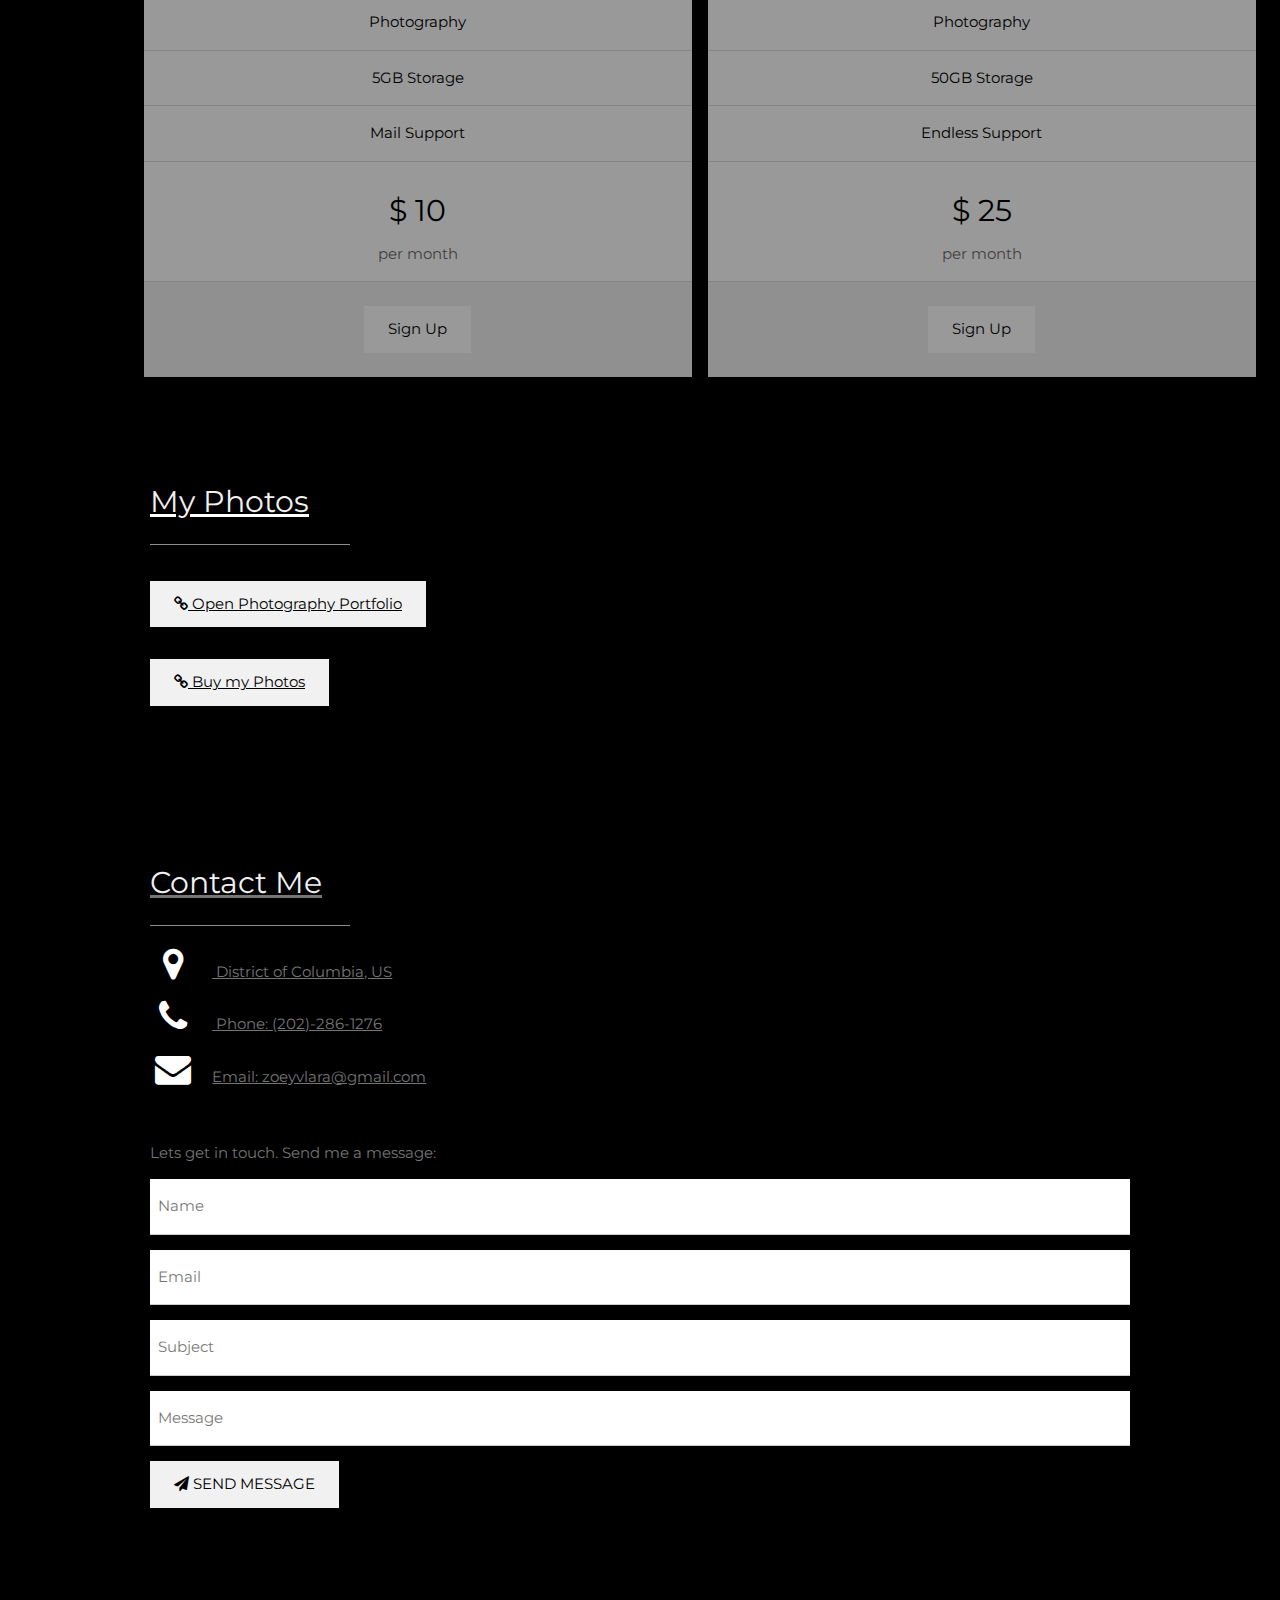
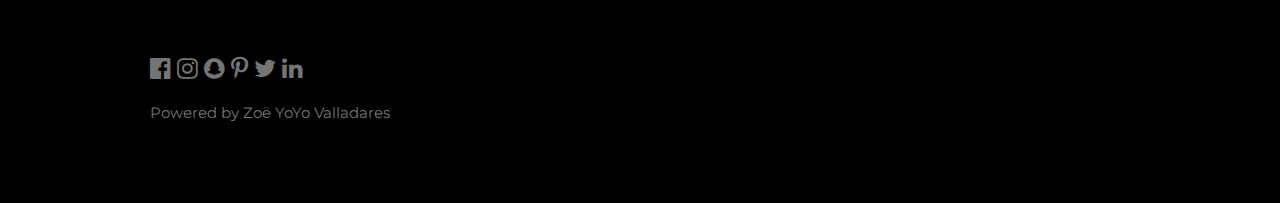
==== commit b9a0e502: "fixed some design issues" ====
--- a/index.html
+++ b/index.html
@@ -91,31 +91,14 @@
      <p class="w3-wide">Social Media</p>
     <div class="w3-white">
       <div class="w3-dark-grey" style="height:28px;width:99%"></div>
-    </div><br>
-    
-    <!--<div class="w3-row w3-center w3-padding-16 w3-section w3-light-grey">
-      <div class="w3-quarter w3-section">
-        <span class="w3-xlarge">11+</span><br>
-        Partners
-      </div>
-      <div class="w3-quarter w3-section">
-        <span class="w3-xlarge">55+</span><br>
-        Projects Done
-      </div>
-      <div class="w3-quarter w3-section">
-        <span class="w3-xlarge">89+</span><br>
-        Happy Clients
-      </div>
-      <div class="w3-quarter w3-section">
-        <span class="w3-xlarge">150+</span><br>
-        Meetings
-      </div>-->
-    </div>
-    
+    </div>
+    <br>
     <div>
       <button class="w3-button w3-light-grey w3-padding-large w3-section">
       <i class="fa fa-link"></i><a target="_blank" href="https://docs.google.com/a/wlapcs.org/document/d/1OkEGEN0XFRZz5l8eRBFFAnxBskWBbnkLNzABNMWezNs/edit?usp=sharing"> Open Resume</button>
     </div>
+    </div>
+
     <!-- Grid for pricing tables -->
     <h3 class="w3-padding-16 w3-text-light-grey">My Price</h3>
     <div class="w3-row-padding" style="margin:0 -16px">
